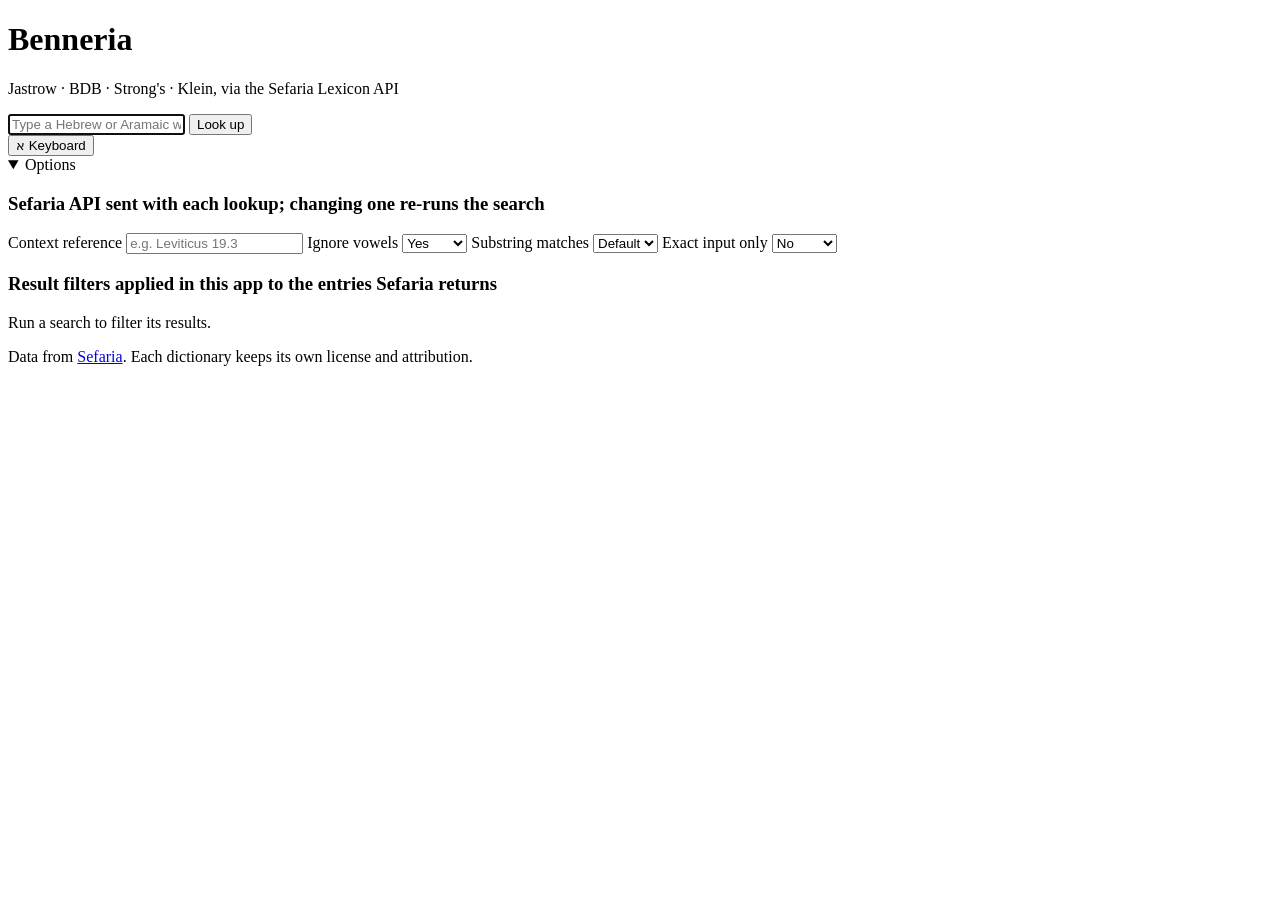
==== src/benneria/static/index.html @ 889a66f4 "Rename to Benneria, split into modules, refine filters and labels - Rename the package and command f" ====
<!doctype html>
<html lang="en">
<head>
<meta charset="utf-8">
<meta name="viewport" content="width=device-width, initial-scale=1">
<title>Benneria</title>
<link rel="stylesheet" href="/static/style.css">
</head>
<body>
<header>
  <h1>Benneria</h1>
  <p>Jastrow · BDB · Strong's · Klein, via the Sefaria Lexicon API</p>
</header>
<main>
  <form id="f" autocomplete="off">
    <div class="row">
      <input id="q" type="text" dir="auto" placeholder="Type a Hebrew or Aramaic word… e.g. תורה" autofocus>
      <button type="submit">Look up</button>
    </div>
    <div class="toolbar">
      <button type="button" class="ghost" id="kbBtn">א Keyboard</button>
    </div>
    <div class="keyboard" id="kb"></div>
    <details class="opts" id="opts" open>
      <summary>Options<span id="optsCount"></span></summary>
      <section class="opt-group" id="apiGroup">
        <h3>Sefaria API <span>sent with each lookup; changing one re-runs the search</span></h3>
        <div class="opts-grid">
          <label title="lookup_ref: rank entries for the word as it appears in this text">Context reference
            <input id="lookup_ref" type="text" placeholder="e.g. Leviticus 19.3" dir="ltr">
          </label>
          <label title="always_consonants: match on consonants only">Ignore vowels
            <select id="always_consonants"><option value="">Default</option><option value="1" selected>Yes</option><option value="0">No</option></select>
          </label>
          <label title="always_split: also look up parts of the input">Substring matches
            <select id="always_split"><option value="">Default</option><option value="1">Yes</option><option value="0">No</option></select>
          </label>
          <label title="never_split: look up the input exactly as typed">Exact input only
            <select id="never_split"><option value="">Default</option><option value="1">Yes</option><option value="0" selected>No</option></select>
          </label>
        </div>
      </section>
      <section class="opt-group" id="filterGroup">
        <h3>Result filters <span>applied in this app to the entries Sefaria returns</span></h3>
        <p class="filter-empty" id="filtersEmpty">Run a search to filter its results.</p>
        <div class="filter-row" id="lexRow" hidden>
          <span class="filter-label">Dictionary</span>
          <div class="filters" id="filters"></div>
        </div>
        <div class="filter-row" id="morphRow" hidden>
          <span class="filter-label" title="Only applies to BDB Augmented Strong entries">Morph <small>BDB Aug. Strong</small></span>
          <div class="filters" id="morphFilters"></div>
        </div>
      </section>
    </details>
    <div class="history" id="history"></div>
  </form>
  <div id="out"></div>
</main>
<footer>Data from <a href="https://www.sefaria.org" target="_blank" rel="noopener">Sefaria</a>. Each dictionary keeps its own license and attribution.</footer>

<script src="/static/labels.js"></script>
<script src="/static/app.js"></script>
</body>
</html>
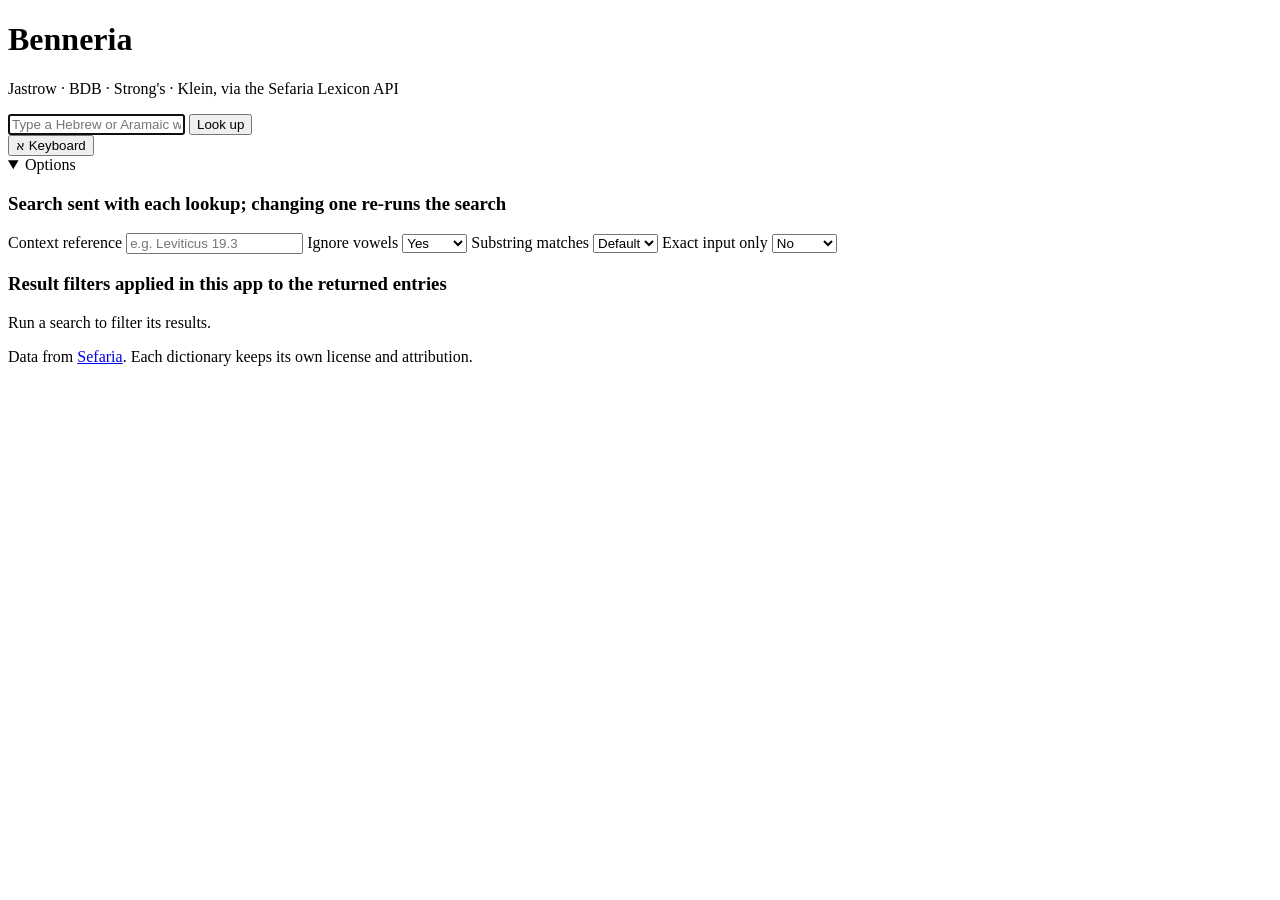
==== commit f4a299ec: "Add local lookup backend (migration phase 2) uv run benneria --backend local looks words up in data/" ====
--- a/src/benneria/static/index.html
+++ b/src/benneria/static/index.html
@@ -24,7 +24,7 @@
     <details class="opts" id="opts" open>
       <summary>Options<span id="optsCount"></span></summary>
       <section class="opt-group" id="apiGroup">
-        <h3>Sefaria API <span>sent with each lookup; changing one re-runs the search</span></h3>
+        <h3>Search <span>sent with each lookup; changing one re-runs the search</span></h3>
         <div class="opts-grid">
           <label title="lookup_ref: rank entries for the word as it appears in this text">Context reference
             <input id="lookup_ref" type="text" placeholder="e.g. Leviticus 19.3" dir="ltr">
@@ -41,7 +41,7 @@
         </div>
       </section>
       <section class="opt-group" id="filterGroup">
-        <h3>Result filters <span>applied in this app to the entries Sefaria returns</span></h3>
+        <h3>Result filters <span>applied in this app to the returned entries</span></h3>
         <p class="filter-empty" id="filtersEmpty">Run a search to filter its results.</p>
         <div class="filter-row" id="lexRow" hidden>
           <span class="filter-label">Dictionary</span>
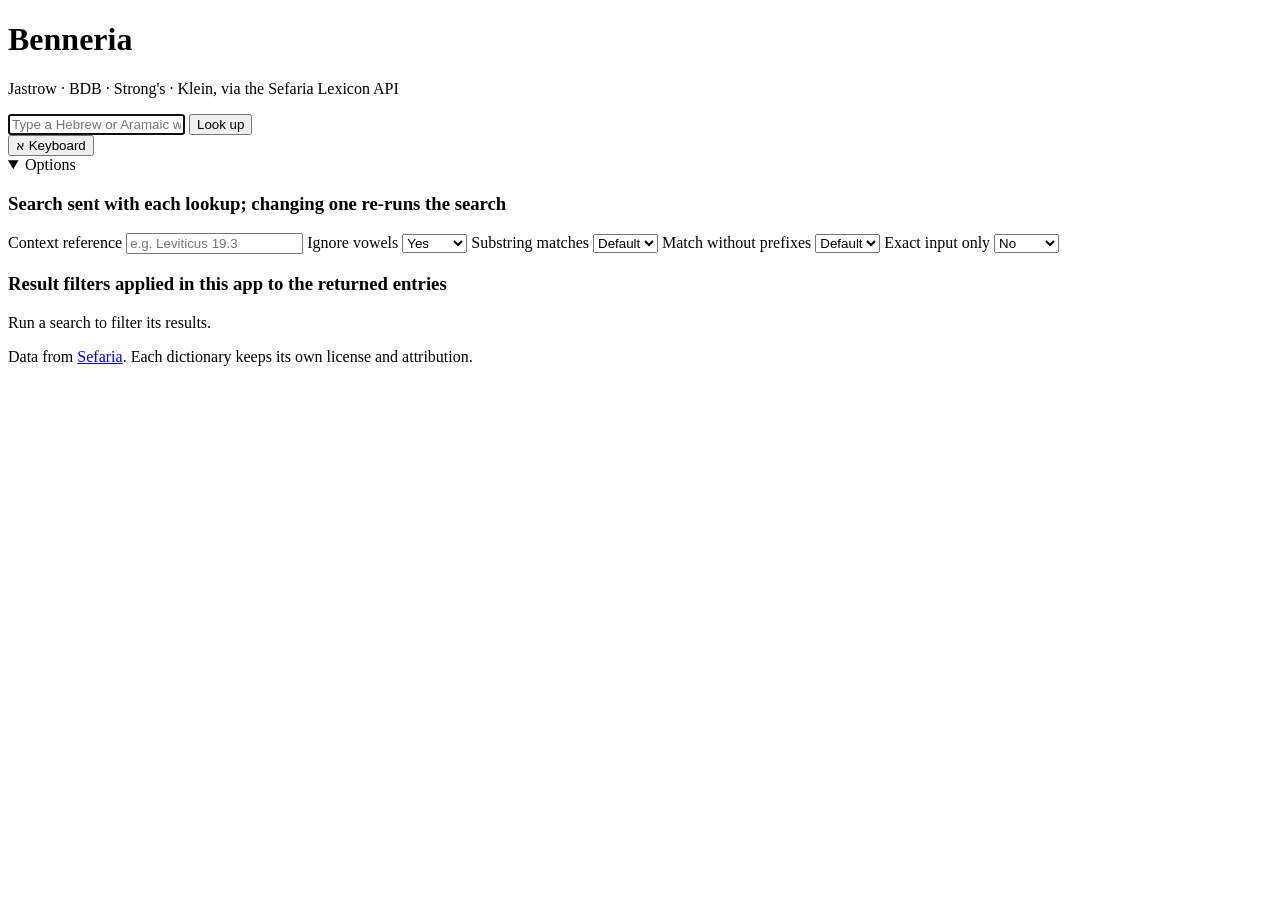
==== commit 35fe4d4f: "Polish local backend display (migration phase 3) - Readable names for morphhb parses and Lexical Ind" ====
--- a/src/benneria/static/index.html
+++ b/src/benneria/static/index.html
@@ -35,6 +35,9 @@
           <label title="always_split: also look up parts of the input">Substring matches
             <select id="always_split"><option value="">Default</option><option value="1">Yes</option><option value="0">No</option></select>
           </label>
+          <label title="strip_prefixes: also match a word without its prefixes (local backend only)">Match without prefixes
+            <select id="strip_prefixes"><option value="">Default</option><option value="1">Yes</option><option value="0">No</option></select>
+          </label>
           <label title="never_split: look up the input exactly as typed">Exact input only
             <select id="never_split"><option value="">Default</option><option value="1">Yes</option><option value="0" selected>No</option></select>
           </label>
@@ -48,7 +51,7 @@
           <div class="filters" id="filters"></div>
         </div>
         <div class="filter-row" id="morphRow" hidden>
-          <span class="filter-label" title="Only applies to BDB Augmented Strong entries">Morph <small>BDB Aug. Strong</small></span>
+          <span class="filter-label" id="morphLabel">Morph <small>BDB Aug. Strong</small></span>
           <div class="filters" id="morphFilters"></div>
         </div>
       </section>
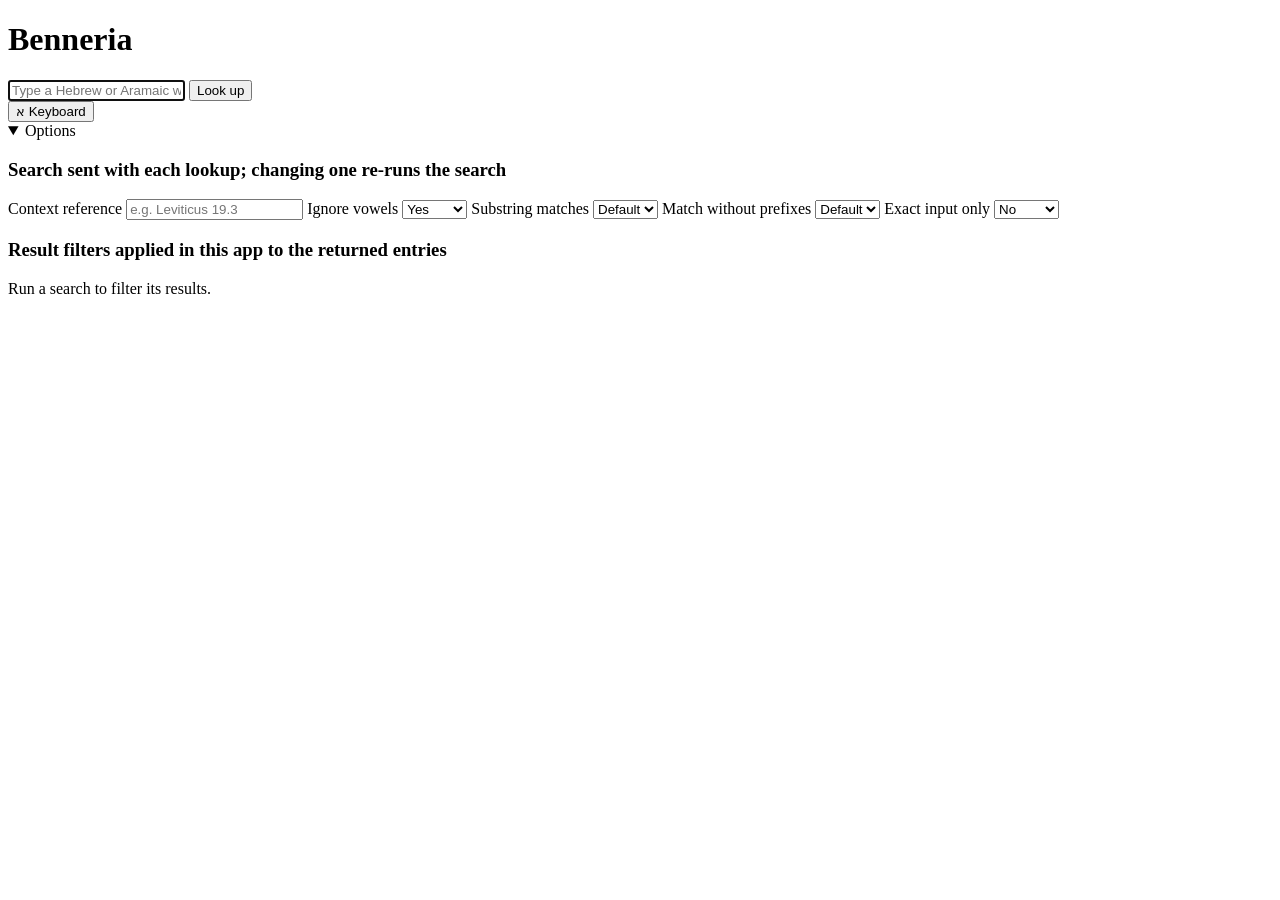
==== commit b506fa03: "Add data attribution and backend-matched credits (migration phase 4) - /api/info reports the running" ====
--- a/src/benneria/static/index.html
+++ b/src/benneria/static/index.html
@@ -9,7 +9,9 @@
 <body>
 <header>
   <h1>Benneria</h1>
-  <p>Jastrow · BDB · Strong's · Klein, via the Sefaria Lexicon API</p>
+  <!-- Credits match the running backend; app.js shows the right one from /api/info. -->
+  <p data-backend="sefaria" hidden>Jastrow · BDB · Strong's · Klein, via the Sefaria Lexicon API</p>
+  <p data-backend="local" hidden>Brown-Driver-Briggs · Strong's · the Hebrew Bible's word forms, from Open Scriptures</p>
 </header>
 <main>
   <form id="f" autocomplete="off">
@@ -60,7 +62,17 @@
   </form>
   <div id="out"></div>
 </main>
-<footer>Data from <a href="https://www.sefaria.org" target="_blank" rel="noopener">Sefaria</a>. Each dictionary keeps its own license and attribution.</footer>
+<footer>
+  <p data-backend="sefaria" hidden>Data from <a href="https://www.sefaria.org" target="_blank" rel="noopener">Sefaria</a>. Each dictionary keeps its own license and attribution.</p>
+  <p data-backend="local" hidden>Lexical data from the
+    <a href="https://github.com/openscriptures/HebrewLexicon" target="_blank" rel="noopener">Open Scriptures Hebrew Bible Project</a>
+    (<a href="https://creativecommons.org/licenses/by/4.0/" target="_blank" rel="noopener">CC BY 4.0</a>);
+    the text of Brown-Driver-Briggs and Strong's Hebrew dictionary is in the public domain.
+    Original work of the Open Scriptures Hebrew Bible available at
+    <a href="https://github.com/openscriptures/morphhb" target="_blank" rel="noopener">https://github.com/openscriptures/morphhb</a>
+    (<a href="https://creativecommons.org/licenses/by/4.0/" target="_blank" rel="noopener">CC BY 4.0</a>).
+    Both are transformed here: converted to a database, joined, and rendered for display.</p>
+</footer>
 
 <script src="/static/labels.js"></script>
 <script src="/static/app.js"></script>
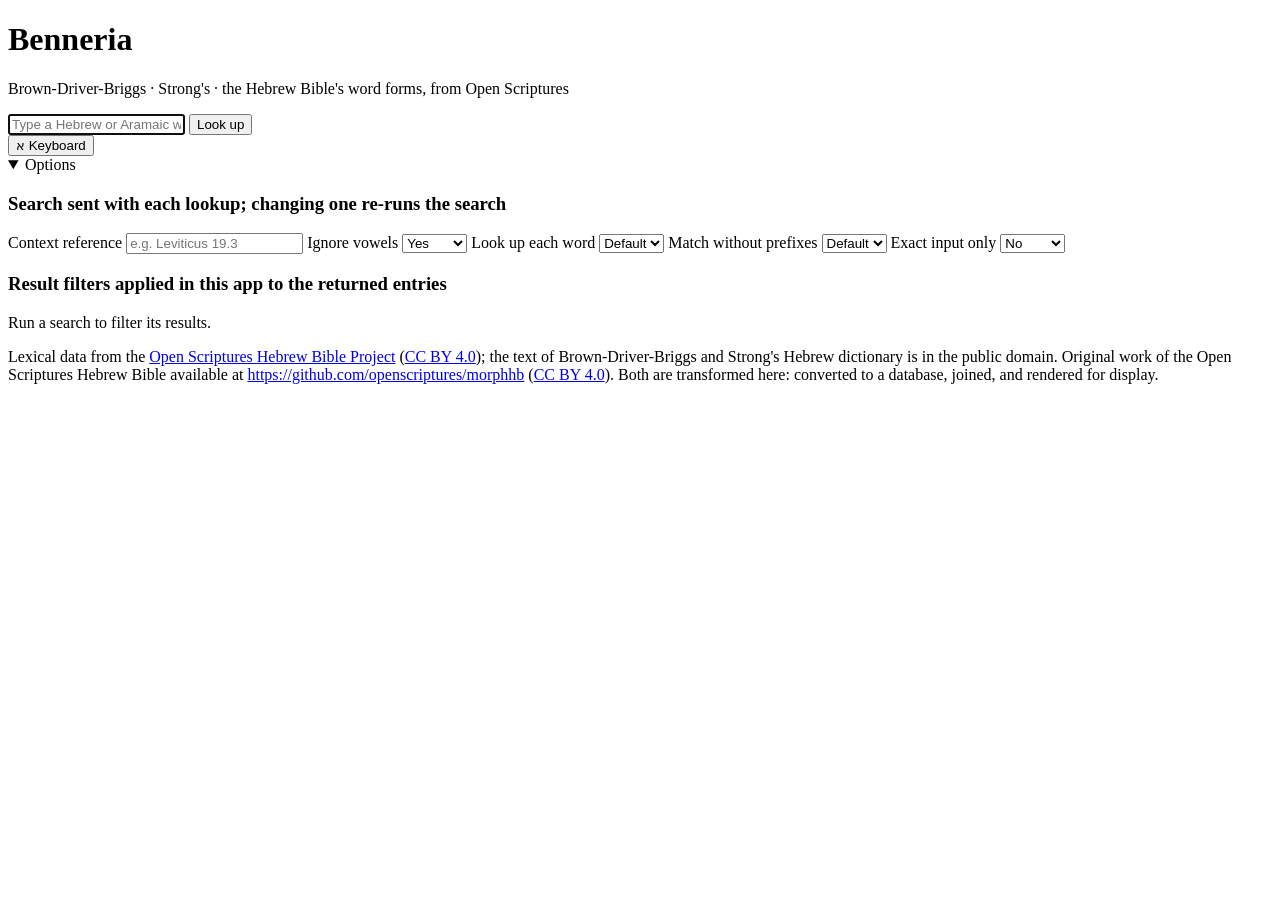
==== commit 38252ed2: "Verify the local backend and cut over from Sefaria (migration phase 5) Verification: - 85 pytest tes" ====
--- a/src/benneria/static/index.html
+++ b/src/benneria/static/index.html
@@ -9,9 +9,7 @@
 <body>
 <header>
   <h1>Benneria</h1>
-  <!-- Credits match the running backend; app.js shows the right one from /api/info. -->
-  <p data-backend="sefaria" hidden>Jastrow · BDB · Strong's · Klein, via the Sefaria Lexicon API</p>
-  <p data-backend="local" hidden>Brown-Driver-Briggs · Strong's · the Hebrew Bible's word forms, from Open Scriptures</p>
+  <p>Brown-Driver-Briggs · Strong's · the Hebrew Bible's word forms, from Open Scriptures</p>
 </header>
 <main>
   <form id="f" autocomplete="off">
@@ -28,19 +26,19 @@
       <section class="opt-group" id="apiGroup">
         <h3>Search <span>sent with each lookup; changing one re-runs the search</span></h3>
         <div class="opts-grid">
-          <label title="lookup_ref: rank entries for the word as it appears in this text">Context reference
+          <label title="lookup_ref: prefer the entries the word has in this verse, chapter or book">Context reference
             <input id="lookup_ref" type="text" placeholder="e.g. Leviticus 19.3" dir="ltr">
           </label>
-          <label title="always_consonants: match on consonants only">Ignore vowels
+          <label title="always_consonants: also match spellings with other vowels">Ignore vowels
             <select id="always_consonants"><option value="">Default</option><option value="1" selected>Yes</option><option value="0">No</option></select>
           </label>
-          <label title="always_split: also look up parts of the input">Substring matches
+          <label title="always_split: for several words, also look up each word even when the whole input matches">Look up each word
             <select id="always_split"><option value="">Default</option><option value="1">Yes</option><option value="0">No</option></select>
           </label>
-          <label title="strip_prefixes: also match a word without its prefixes (local backend only)">Match without prefixes
+          <label title="strip_prefixes: also match a word without its prefixes (ו, ה, ב, ל, …)">Match without prefixes
             <select id="strip_prefixes"><option value="">Default</option><option value="1">Yes</option><option value="0">No</option></select>
           </label>
-          <label title="never_split: look up the input exactly as typed">Exact input only
+          <label title="never_split: look up several words only as a whole, never word by word">Exact input only
             <select id="never_split"><option value="">Default</option><option value="1">Yes</option><option value="0" selected>No</option></select>
           </label>
         </div>
@@ -48,13 +46,13 @@
       <section class="opt-group" id="filterGroup">
         <h3>Result filters <span>applied in this app to the returned entries</span></h3>
         <p class="filter-empty" id="filtersEmpty">Run a search to filter its results.</p>
-        <div class="filter-row" id="lexRow" hidden>
-          <span class="filter-label">Dictionary</span>
-          <div class="filters" id="filters"></div>
+        <div class="filter-row" id="langRow" hidden>
+          <span class="filter-label">Language</span>
+          <div class="filters" id="langFilters"></div>
         </div>
-        <div class="filter-row" id="morphRow" hidden>
-          <span class="filter-label" id="morphLabel">Morph <small>BDB Aug. Strong</small></span>
-          <div class="filters" id="morphFilters"></div>
+        <div class="filter-row" id="posRow" hidden>
+          <span class="filter-label">Part of speech</span>
+          <div class="filters" id="posFilters"></div>
         </div>
       </section>
     </details>
@@ -63,8 +61,7 @@
   <div id="out"></div>
 </main>
 <footer>
-  <p data-backend="sefaria" hidden>Data from <a href="https://www.sefaria.org" target="_blank" rel="noopener">Sefaria</a>. Each dictionary keeps its own license and attribution.</p>
-  <p data-backend="local" hidden>Lexical data from the
+  <p>Lexical data from the
     <a href="https://github.com/openscriptures/HebrewLexicon" target="_blank" rel="noopener">Open Scriptures Hebrew Bible Project</a>
     (<a href="https://creativecommons.org/licenses/by/4.0/" target="_blank" rel="noopener">CC BY 4.0</a>);
     the text of Brown-Driver-Briggs and Strong's Hebrew dictionary is in the public domain.
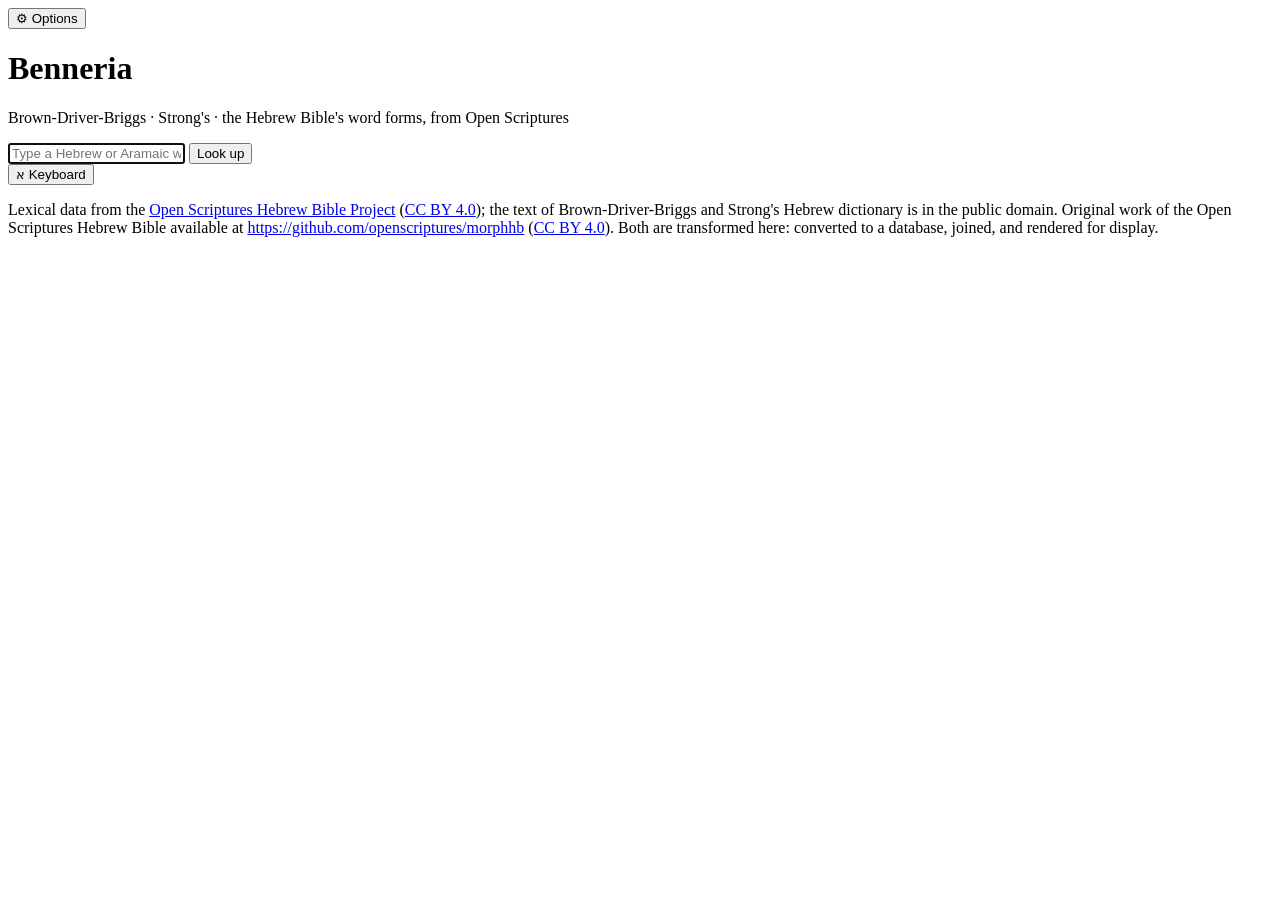
==== commit 0dff4ec3: "Merge all search steps, simplify cards, move options to a dialog Search: - Run every search step and" ====
--- a/src/benneria/static/index.html
+++ b/src/benneria/static/index.html
@@ -8,6 +8,7 @@
 </head>
 <body>
 <header>
+  <button type="button" class="ghost options-btn" id="optsBtn" aria-haspopup="dialog" aria-controls="opts">⚙ Options</button>
   <h1>Benneria</h1>
   <p>Brown-Driver-Briggs · Strong's · the Hebrew Bible's word forms, from Open Scriptures</p>
 </header>
@@ -21,45 +22,49 @@
       <button type="button" class="ghost" id="kbBtn">א Keyboard</button>
     </div>
     <div class="keyboard" id="kb"></div>
-    <details class="opts" id="opts" open>
-      <summary>Options<span id="optsCount"></span></summary>
-      <section class="opt-group" id="apiGroup">
-        <h3>Search <span>sent with each lookup; changing one re-runs the search</span></h3>
-        <div class="opts-grid">
-          <label title="lookup_ref: prefer the entries the word has in this verse, chapter or book">Context reference
-            <input id="lookup_ref" type="text" placeholder="e.g. Leviticus 19.3" dir="ltr">
-          </label>
-          <label title="always_consonants: also match spellings with other vowels">Ignore vowels
-            <select id="always_consonants"><option value="">Default</option><option value="1" selected>Yes</option><option value="0">No</option></select>
-          </label>
-          <label title="always_split: for several words, also look up each word even when the whole input matches">Look up each word
-            <select id="always_split"><option value="">Default</option><option value="1">Yes</option><option value="0">No</option></select>
-          </label>
-          <label title="strip_prefixes: also match a word without its prefixes (ו, ה, ב, ל, …)">Match without prefixes
-            <select id="strip_prefixes"><option value="">Default</option><option value="1">Yes</option><option value="0">No</option></select>
-          </label>
-          <label title="never_split: look up several words only as a whole, never word by word">Exact input only
-            <select id="never_split"><option value="">Default</option><option value="1">Yes</option><option value="0" selected>No</option></select>
-          </label>
-        </div>
-      </section>
-      <section class="opt-group" id="filterGroup">
-        <h3>Result filters <span>applied in this app to the returned entries</span></h3>
-        <p class="filter-empty" id="filtersEmpty">Run a search to filter its results.</p>
-        <div class="filter-row" id="langRow" hidden>
-          <span class="filter-label">Language</span>
-          <div class="filters" id="langFilters"></div>
-        </div>
-        <div class="filter-row" id="posRow" hidden>
-          <span class="filter-label">Part of speech</span>
-          <div class="filters" id="posFilters"></div>
-        </div>
-      </section>
-    </details>
     <div class="history" id="history"></div>
   </form>
+  <p class="results-count" id="optsCount" hidden></p>
   <div id="out"></div>
 </main>
+<dialog class="opts-dialog" id="opts" aria-labelledby="optsTitle">
+  <div class="dialog-head">
+    <h2 id="optsTitle">Options</h2>
+    <button type="button" class="ghost close-btn" id="optsClose" aria-label="Close options">×</button>
+  </div>
+  <section class="opt-group" id="apiGroup">
+    <h3>Search <span>sent with each lookup; changing one re-runs the search</span></h3>
+    <div class="opts-grid">
+      <label title="lookup_ref: prefer the entries the word has in this verse, chapter or book">Context reference
+        <input id="lookup_ref" type="text" placeholder="e.g. Leviticus 19.3" dir="ltr">
+      </label>
+      <label title="always_consonants: also match spellings with other vowels">Ignore vowels
+        <select id="always_consonants"><option value="">Default</option><option value="1" selected>Yes</option><option value="0">No</option></select>
+      </label>
+      <label title="always_split: for several words, also look up each word even when the whole input matches">Look up each word
+        <select id="always_split"><option value="">Default</option><option value="1">Yes</option><option value="0">No</option></select>
+      </label>
+      <label title="strip_prefixes: also match a word without its prefixes (ו, ה, ב, ל, …)">Match without prefixes
+        <select id="strip_prefixes"><option value="">Default</option><option value="1">Yes</option><option value="0">No</option></select>
+      </label>
+      <label title="never_split: look up several words only as a whole, never word by word">Exact input only
+        <select id="never_split"><option value="">Default</option><option value="1">Yes</option><option value="0" selected>No</option></select>
+      </label>
+    </div>
+  </section>
+  <section class="opt-group" id="filterGroup">
+    <h3>Result filters <span>applied in this app to the returned entries</span></h3>
+    <p class="filter-empty" id="filtersEmpty">Run a search to filter its results.</p>
+    <div class="filter-row" id="langRow" hidden>
+      <span class="filter-label">Language</span>
+      <div class="filters" id="langFilters"></div>
+    </div>
+    <div class="filter-row" id="posRow" hidden>
+      <span class="filter-label">Part of speech</span>
+      <div class="filters" id="posFilters"></div>
+    </div>
+  </section>
+</dialog>
 <footer>
   <p>Lexical data from the
     <a href="https://github.com/openscriptures/HebrewLexicon" target="_blank" rel="noopener">Open Scriptures Hebrew Bible Project</a>
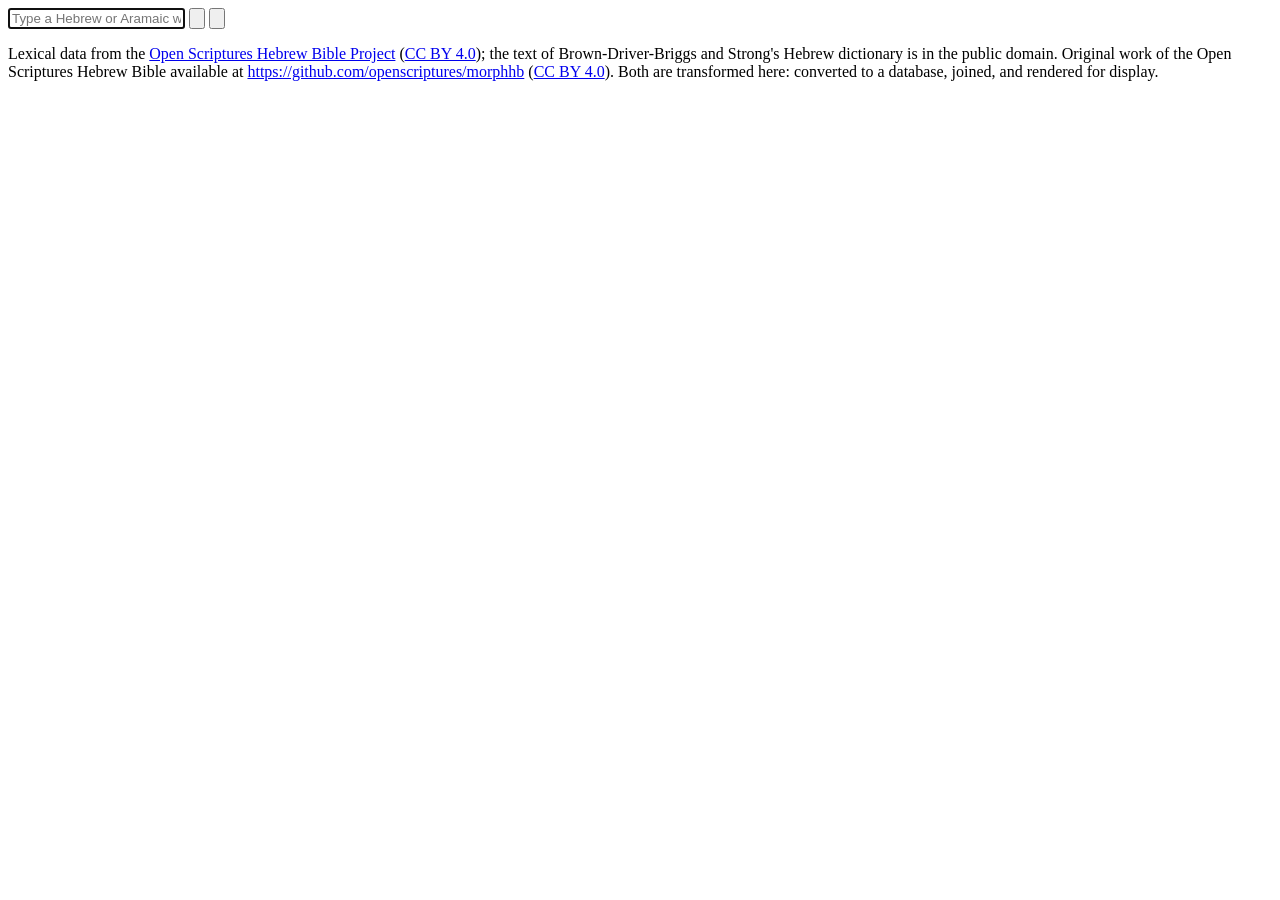
==== commit e188e7cb: "Simplify the page: centered search box with icon buttons - Search box centered vertically before the" ====
--- a/src/benneria/static/index.html
+++ b/src/benneria/static/index.html
@@ -6,23 +6,15 @@
 <title>Benneria</title>
 <link rel="stylesheet" href="/static/style.css">
 </head>
-<body>
-<header>
-  <button type="button" class="ghost options-btn" id="optsBtn" aria-haspopup="dialog" aria-controls="opts">⚙ Options</button>
-  <h1>Benneria</h1>
-  <p>Brown-Driver-Briggs · Strong's · the Hebrew Bible's word forms, from Open Scriptures</p>
-</header>
+<!-- "home": nothing searched yet, so the search box sits in the middle of the page. -->
+<body class="home">
 <main>
   <form id="f" autocomplete="off">
     <div class="row">
       <input id="q" type="text" dir="auto" placeholder="Type a Hebrew or Aramaic word… e.g. תורה" autofocus>
-      <button type="submit">Look up</button>
+      <button type="submit" class="icon-btn" aria-label="Look up" title="Look up"><svg class="icon" viewBox="0 0 24 24" aria-hidden="true"><circle cx="10.5" cy="10.5" r="6.5"/><line x1="15.4" y1="15.4" x2="21" y2="21"/></svg></button>
+      <button type="button" class="ghost icon-btn" id="optsBtn" aria-haspopup="dialog" aria-controls="opts" aria-label="Options" title="Options"><svg class="icon" viewBox="0 0 24 24" aria-hidden="true"><circle cx="12" cy="12" r="3"/><path d="M19.4 15a1.65 1.65 0 0 0 .33 1.82l.06.06a2 2 0 1 1-2.83 2.83l-.06-.06a1.65 1.65 0 0 0-1.82-.33 1.65 1.65 0 0 0-1 1.51V21a2 2 0 1 1-4 0v-.09a1.65 1.65 0 0 0-1.08-1.51 1.65 1.65 0 0 0-1.82.33l-.06.06a2 2 0 1 1-2.83-2.83l.06-.06a1.65 1.65 0 0 0 .33-1.82 1.65 1.65 0 0 0-1.51-1H3a2 2 0 1 1 0-4h.09a1.65 1.65 0 0 0 1.51-1.08 1.65 1.65 0 0 0-.33-1.82l-.06-.06a2 2 0 1 1 2.83-2.83l.06.06a1.65 1.65 0 0 0 1.82.33H9a1.65 1.65 0 0 0 1-1.51V3a2 2 0 1 1 4 0v.09a1.65 1.65 0 0 0 1 1.51 1.65 1.65 0 0 0 1.82-.33l.06-.06a2 2 0 1 1 2.83 2.83l-.06.06a1.65 1.65 0 0 0-.33 1.82V9a1.65 1.65 0 0 0 1.51 1H21a2 2 0 1 1 0 4h-.09a1.65 1.65 0 0 0-1.51 1z"/></svg></button>
     </div>
-    <div class="toolbar">
-      <button type="button" class="ghost" id="kbBtn">א Keyboard</button>
-    </div>
-    <div class="keyboard" id="kb"></div>
-    <div class="history" id="history"></div>
   </form>
   <p class="results-count" id="optsCount" hidden></p>
   <div id="out"></div>
